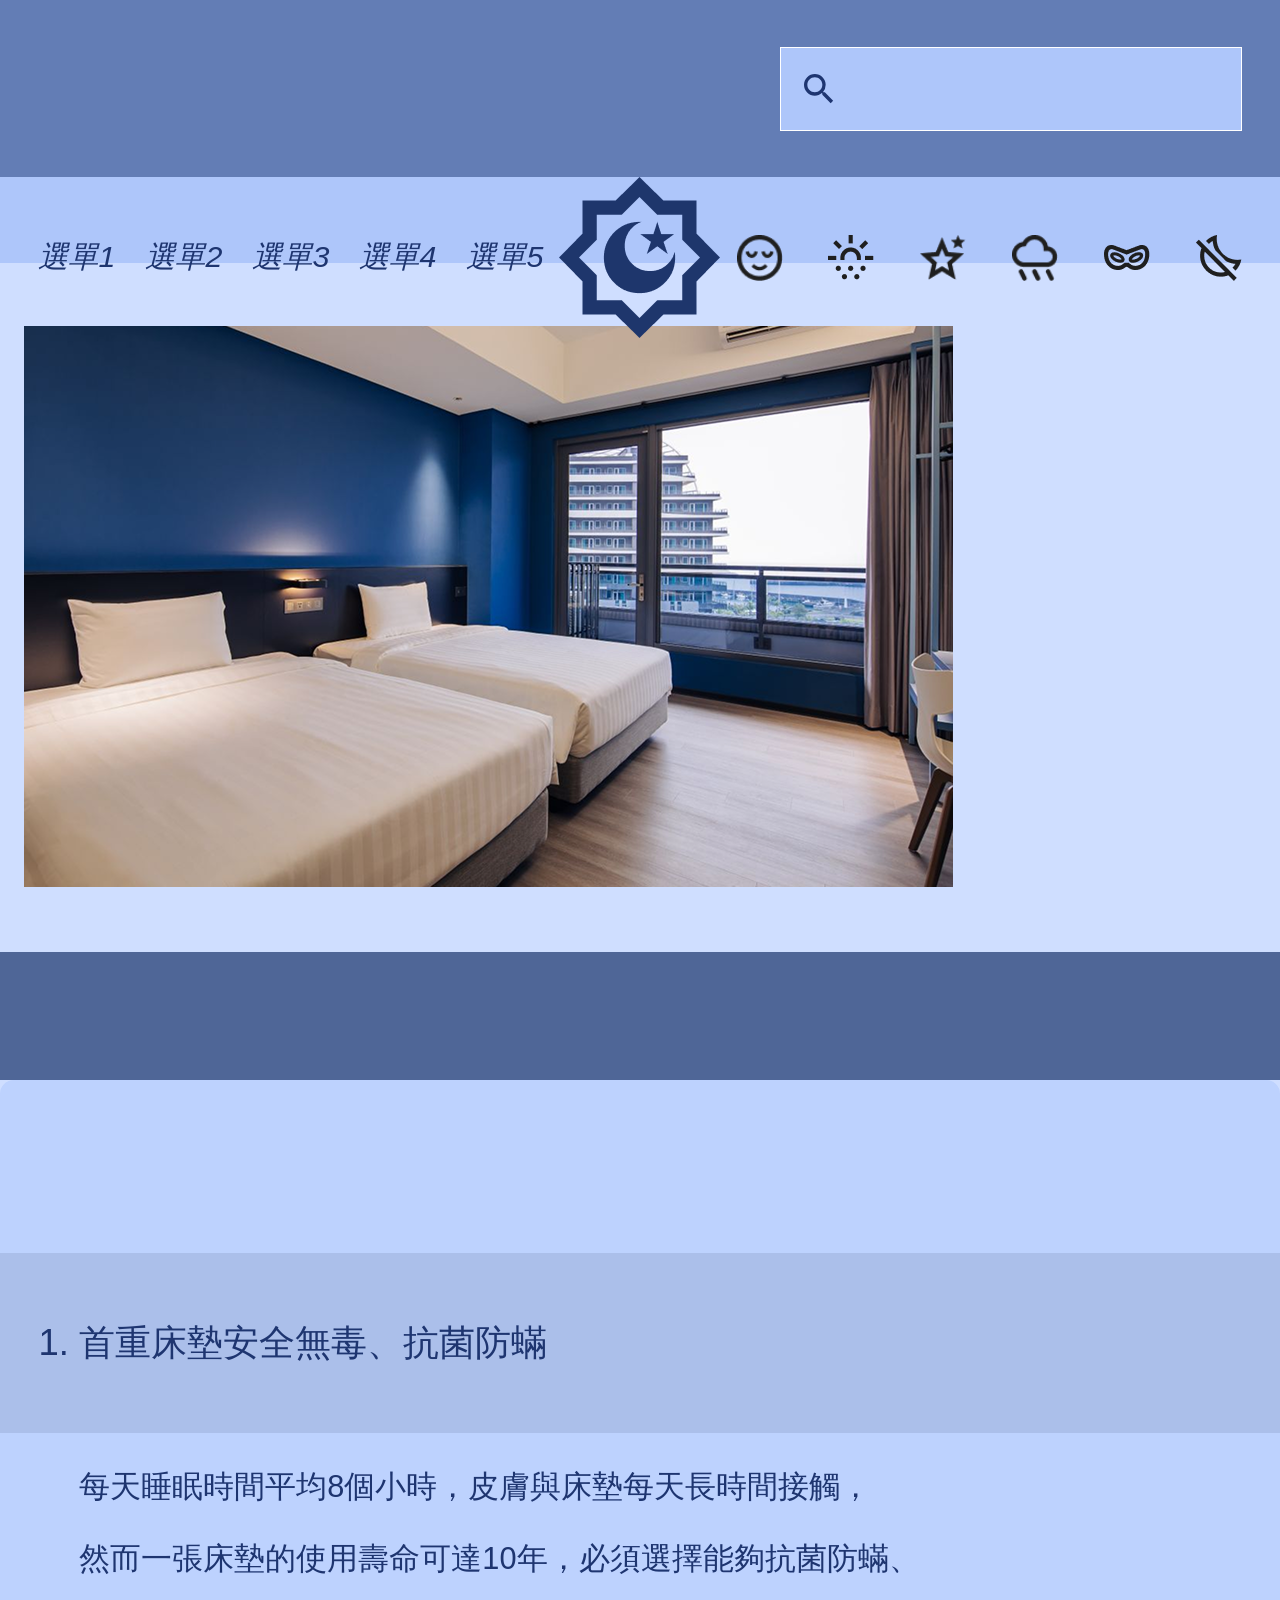
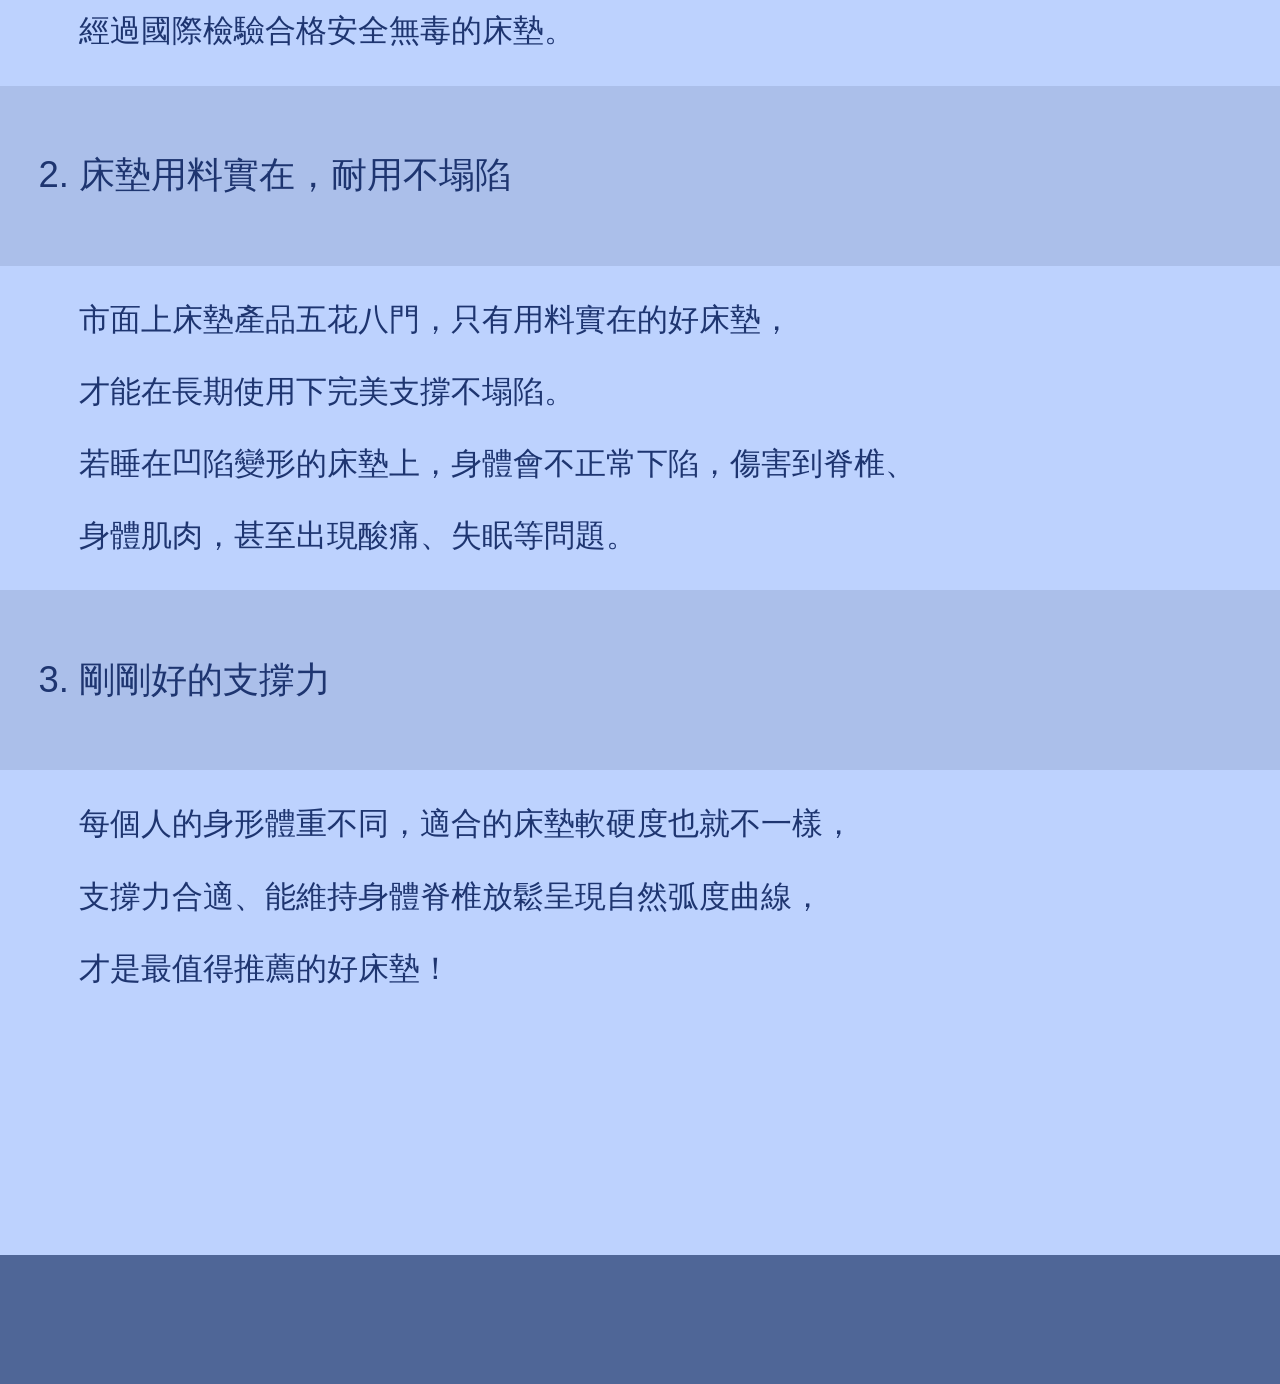
==== web02.html @ d6ff4ab5 "Add files via upload" ====
<!DOCTYPE html>
<html lang="zh-Hant">
<head>
  <meta charset="UTF-8">
  <meta name="viewport" content="width=device-width, initial-scale=1">
  <title>絲棉｜好床墊的三個條件</title>
  <link rel="stylesheet" href="style.css">
</head>
<body>

  <header class="site-header">
    <form class="search" role="search" action="#" method="get">
      <label for="search-input" class="visually-hidden">搜尋</label>
      <svg class="search__icon" viewBox="0 0 24 24" aria-hidden="true">
        <path d="M15.5 14h-.79l-.28-.27A6.47 6.47 0 0 0 16 9.5 6.5 6.5 0 1 0 9.5 16c1.61 0 3.09-.59 4.23-1.57l.27.28v.79l5 4.99L20.49 19l-4.99-5Zm-6 0C7.01 14 5 11.99 5 9.5S7.01 5 9.5 5 14 7.01 14 9.5 11.99 14 9.5 14Z"/>
      </svg>
      <input id="search-input" class="search__input" type="search" name="q">
    </form>
  </header>

  <nav class="site-nav" aria-label="主選單">
    <ul class="nav-menu">
      <li><a href="#">選單1</a></li>
      <li><a href="#">選單2</a></li>
      <li><a href="#">選單3</a></li>
      <li><a href="#">選單4</a></li>
      <li><a href="#">選單5</a></li>
    </ul>

    <a class="nav-logo" href="#" aria-label="回首頁">
      <img src="imggg/logo.png" alt="網站標誌">
    </a>

    <ul class="nav-icons">
      <li><a href="#" aria-label="好眠"><img src="imggg/icon-sleepy_png.png" alt="好眠"></a></li>
      <li><a href="#" aria-label="日出"><img src="imggg/icon-sunrise_png.png" alt="日出"></a></li>
      <li><a href="#" aria-label="星星"><img src="imggg/icon-stars_png.png" alt="星星"></a></li>
      <li><a href="#" aria-label="雨天"><img src="imggg/icon-rain_png.png" alt="雨天"></a></li>
      <li><a href="#" aria-label="面具"><img src="imggg/icon-mask_png.png" alt="面具"></a></li>
      <li><a href="#" aria-label="失眠"><img src="imggg/icon-bedtime-off_png.png" alt="失眠"></a></li>
    </ul>
  </nav>

  <main class="site-main site-main--flush">
    <!-- 內容範圍區域（框線不顯示）：banner -->
    <div class="content">
      <section class="banner" aria-label="頁面 banner">
        <img src="imggg/ALL_room_21L28_7rENrhRBFh_1_png.png" alt="藍色牆面的雙人床客房">
      </section>
    </div>

    <!-- 分隔色帶 -->
    <div class="band" aria-hidden="true"></div>

    <!-- 好床墊三要點 -->
    <section class="info" aria-labelledby="info-title">
      <h1 id="info-title" class="visually-hidden">好床墊的三個條件</h1>

      <article class="info__item">
        <h2>1. 首重床墊安全無毒、抗菌防蟎</h2>
        <p>
          每天睡眠時間平均8個小時，皮膚與床墊每天長時間接觸，<br>
          然而一張床墊的使用壽命可達10年，必須選擇能夠抗菌防蟎、<br>
          經過國際檢驗合格安全無毒的床墊。
        </p>
      </article>

      <article class="info__item">
        <h2>2. 床墊用料實在，耐用不塌陷</h2>
        <p>
          市面上床墊產品五花八門，只有用料實在的好床墊，<br>
          才能在長期使用下完美支撐不塌陷。<br>
          若睡在凹陷變形的床墊上，身體會不正常下陷，傷害到脊椎、<br>
          身體肌肉，甚至出現酸痛、失眠等問題。
        </p>
      </article>

      <article class="info__item info__item--last">
        <h2>3. 剛剛好的支撐力</h2>
        <p>
          每個人的身形體重不同，適合的床墊軟硬度也就不一樣，<br>
          支撐力合適、能維持身體脊椎放鬆呈現自然弧度曲線，<br>
          才是最值得推薦的好床墊！
        </p>
      </article>
    </section>
  </main>

  <footer class="site-footer"></footer>

</body>
</html>
---- style.css ----
/* =====================================================
   style.css  共用樣式（index / web02 / web03 / style）
   目錄：
   1. 變數   2. 基本設定   3. header   4. nav
   5. main / banner / 色帶   6. footer
   7. 首頁（index）   8. web02   9. web03   10. RWD
   ===================================================== */

/* ===== 1. 變數 ===== */
:root {
  --c-header: #637db5;
  --c-nav: #aec6fa;
  --c-main: #cfdeff;
  --c-footer: #4f6697;
  --c-panel: #bdd2fe;
  --c-card: #abbfea;
  --c-ink: #1e3570;

  --logo-size: 162px;
  --header-h: 177px;
  --nav-h: 86px;
  --footer-h: 129px;
}

/* ===== 2. 基本設定 ===== */
*, *::before, *::after { box-sizing: border-box; }

html, body { margin: 0; }

body {
  min-height: 100vh;
  display: flex;
  flex-direction: column;
  font-family: "Noto Sans TC", "PingFang TC", "Microsoft JhengHei", sans-serif;
  color: var(--c-ink);
  background: var(--c-main);
}

ul { margin: 0; padding: 0; list-style: none; }
a { color: inherit; text-decoration: none; }
img { display: block; max-width: 100%; }

.visually-hidden {
  position: absolute;
  width: 1px; height: 1px;
  overflow: hidden;
  clip: rect(0 0 0 0);
  white-space: nowrap;
}

a:focus-visible, input:focus-visible {
  outline: 3px solid var(--c-ink);
  outline-offset: 3px;
}

/* ===== 3. header ===== */
.site-header {
  height: var(--header-h);
  padding: 47px 3% 0;
  display: flex;
  justify-content: flex-end;
  align-items: flex-start;
  background: var(--c-header);
}

.search {
  width: 38.4%;
  min-width: 240px;
  height: 84px;
  display: flex;
  align-items: center;
  gap: 12px;
  padding: 0 18px;
  background: var(--c-nav);
  border: 1px solid #fff;
}

.search__icon {
  flex: none;
  width: 40px;
  height: 40px;
  fill: var(--c-ink);
}

.search__input {
  flex: 1;
  min-width: 0;
  height: 100%;
  border: 0;
  background: transparent;
  font: inherit;
  font-size: 1.25rem;
  color: var(--c-ink);
}
.search__input:focus-visible { outline-offset: -3px; }

/* ===== 4. nav ===== */
.site-nav {
  position: relative;
  height: var(--nav-h);
  display: grid;
  grid-template-columns: 1fr var(--logo-size) 1fr;
  align-items: center;
  padding: 0 3%;
  background: var(--c-nav);
}

.nav-menu {
  display: flex;
  justify-content: space-between;
  padding-right: 3%;
}

.nav-menu a {
  font-size: 1.9rem;
  font-style: italic;
  white-space: nowrap;
}
.nav-menu a:hover { text-decoration: underline; text-underline-offset: 6px; }

/* Logo：置中並向上突出 header */
.nav-logo {
  grid-column: 2;
  justify-self: center;
  align-self: end;
  width: var(--logo-size);
  height: var(--logo-size);
  margin-bottom: -1px;
  position: relative;
  z-index: 2;
}
.nav-logo img { width: 100%; height: 100%; }

.nav-icons {
  grid-column: 3;
  display: flex;
  justify-content: space-between;
  align-items: center;
  padding-left: 3%;
}

/* 圖示尺寸不一，統一放進 46px 方框並保持比例 */
.nav-icons img { width: 46px; height: 46px; object-fit: contain; }
.nav-icons a { display: block; transition: transform .15s; }
.nav-icons a:hover { transform: translateY(-3px); }

/* ===== 5. main / banner / 色帶 ===== */
.site-main {
  flex: 1;
  padding: 63px 0 65px;
  background: var(--c-main);
}

/* web02、web03：內容面板直接接 footer，底部不留白 */
.site-main--flush { padding-bottom: 0; }

/* 內容範圍：1280px，框線不顯示（僅保留版面空間） */
.content {
  width: min(1280px, 100% - 48px);
  min-height: 560px;
  margin: 0 auto;
}

/* banner：依圖片原尺寸顯示（不拉伸），靠左；右側空白露出 main 底色 */
.banner img {
  width: auto;
  height: auto;
  max-width: 100%;
}

/* 分隔色帶 */
.band {
  height: 128px;
  margin-top: 65px;
  background: var(--c-footer);
}

/* ===== 6. footer ===== */
.site-footer {
  height: var(--footer-h);
  background: var(--c-footer);
}

/* ===== 7. 首頁（index）宣傳文案 ===== */
.promo {
  padding: 235px 3% 170px;
}

.promo__panel {
  width: min(1550px, 100%);
  margin: 0 auto;
  padding: 83px 132px;
  display: grid;
  grid-template-columns: 1fr 1fr;
  gap: 76px 86px;
  background: var(--c-panel);
  border-radius: 80px;
}

.card {
  /* 字級以視窗寬度縮放，1920px 時約 50px */
  font-size: clamp(1.2rem, 2.6vw, 3.1rem);
  min-height: 700px;
  padding: 48px 40px;
  display: flex;
  flex-direction: column;
  justify-content: center;
  gap: 0.85em;
  background: var(--c-card);
  border-radius: 44px;
}

.card p { margin: 0; line-height: 1.3; }

.card--left   { align-items: flex-start; padding-left: 16%; }
.card--center { align-items: center; text-align: center; }
.card__title  { font-size: 1.2em; }

/* 右上卡片：文字逐行放大 */
.card--grow p:nth-child(1) { font-size: .9em; }
.card--grow p:nth-child(2) { font-size: .92em; }
.card--grow p:nth-child(3) { font-size: 1.1em; }
.card--grow p:nth-child(4) { font-size: 1.2em; }
.card--grow p:nth-child(5) { font-size: 1.5em; }

/* ===== 8. web02：好床墊三要點（也是 web03 的面板基底） ===== */
.info {
  width: min(1550px, 100%);
  margin: 0 auto;
  padding-top: 173px;
  background: var(--c-panel);
  border-radius: 14px 14px 0 0;
}

.info__item h1,
.info__item h2 {
  margin: 0;
  padding: 0 3%;
  min-height: 180px;
  display: flex;
  align-items: center;
  font-size: clamp(1.2rem, 2.85vw, 3.4rem);
  font-weight: 400;
  background: var(--c-card);
}

.info__item p {
  margin: 0;
  padding: 18px 6.2%;
  font-size: clamp(1rem, 2.4vw, 2.9rem);
  line-height: 2.35;
}

/* 最後一區底部多留白 */
.info__item--last p { padding-bottom: 250px; }

/* ===== 9. web03：床墊種類、材質介紹 ===== */
.info--types { padding-bottom: 100px; }

/* 標題文字與內文對齊（左側縮排） */
.info__item .info__title--indent { padding-left: 6.2%; }

.types {
  margin-top: 85px;
  padding: 0 5.6%;
  display: grid;
  grid-template-columns: 1fr 1fr;
  gap: 53px 59px;
}

.type-card {
  min-height: clamp(260px, 29vw, 560px);
  padding: 40px 36px;
  display: flex;
  flex-direction: column;
  justify-content: center;
  font-size: clamp(1rem, 2.3vw, 2.8rem);
  background: var(--c-card);
  border-radius: 66px;
}

.type-card h2 {
  margin: 0 -.7em .6em;   /* 標題可略微超出內距，避免長標題換行 */
  font-size: 1.2em;
  font-weight: 400;
  text-align: center;
}

.type-card p {
  margin: 0;
  padding: 0 .3em;
  line-height: 1.2;
}

.type-card ul {
  margin: 0;
  padding-left: 2.1em;
  list-style: disc;
}

.type-card li {
  line-height: 1.1;
  margin-bottom: 1.2em;
}
.type-card li:last-child { margin-bottom: 0; }

/* ===== 10. RWD ===== */
@media (max-width: 1100px) {
  .nav-menu a { font-size: 1.4rem; }
  .nav-icons img { width: 34px; height: 34px; }

  /* 首頁 */
  .promo { padding: 120px 3%; }
  .promo__panel { padding: 48px 5%; gap: 32px; border-radius: 48px; }
  .card { min-height: 420px; padding: 32px 24px; border-radius: 32px; }

  /* web02 */
  .info { padding-top: 80px; }
  .info__item h1, .info__item h2 { min-height: 110px; }
  .info__item--last p { padding-bottom: 100px; }

  /* web03 */
  .info--types { padding-bottom: 60px; }
  .types { margin-top: 40px; gap: 28px; }
  .type-card { padding: 28px; border-radius: 40px; }
}

@media (max-width: 760px) {
  :root { --logo-size: 110px; --nav-h: auto; --header-h: 130px; }

  .site-header { padding-top: 24px; }
  .search { width: 100%; height: 64px; }

  .site-nav {
    grid-template-columns: 1fr;
    gap: 12px;
    padding: calc(var(--logo-size) / 2 + 8px) 5% 16px;
  }

  .nav-logo {
    position: absolute;
    top: calc(var(--logo-size) / -2);
    left: 50%;
    transform: translateX(-50%);
  }

  .nav-menu, .nav-icons {
    grid-column: 1;
    padding: 0;
    flex-wrap: wrap;
    gap: 12px 20px;
    justify-content: center;
  }
  .nav-menu a { font-size: 1.2rem; }

  .band { height: 64px; }

  /* 首頁 */
  .promo { padding: 64px 4%; }
  .promo__panel { grid-template-columns: 1fr; }
  .card { font-size: 1.6rem; min-height: 320px; }

  /* web02 */
  .info { padding-top: 40px; }
  .info__item h1, .info__item h2 { min-height: 80px; font-size: 1.3rem; }
  .info__item p { font-size: 1.05rem; line-height: 2; padding: 14px 5%; }
  .info__item p br { display: none; } /* 手機版讓文字自然換行 */
  .info__item--last p { padding-bottom: 48px; }

  /* web03 */
  .types { grid-template-columns: 1fr; padding: 0 4%; }
  .type-card { min-height: 0; font-size: 1.1rem; }
  .type-card li { margin-bottom: .8em; }
}
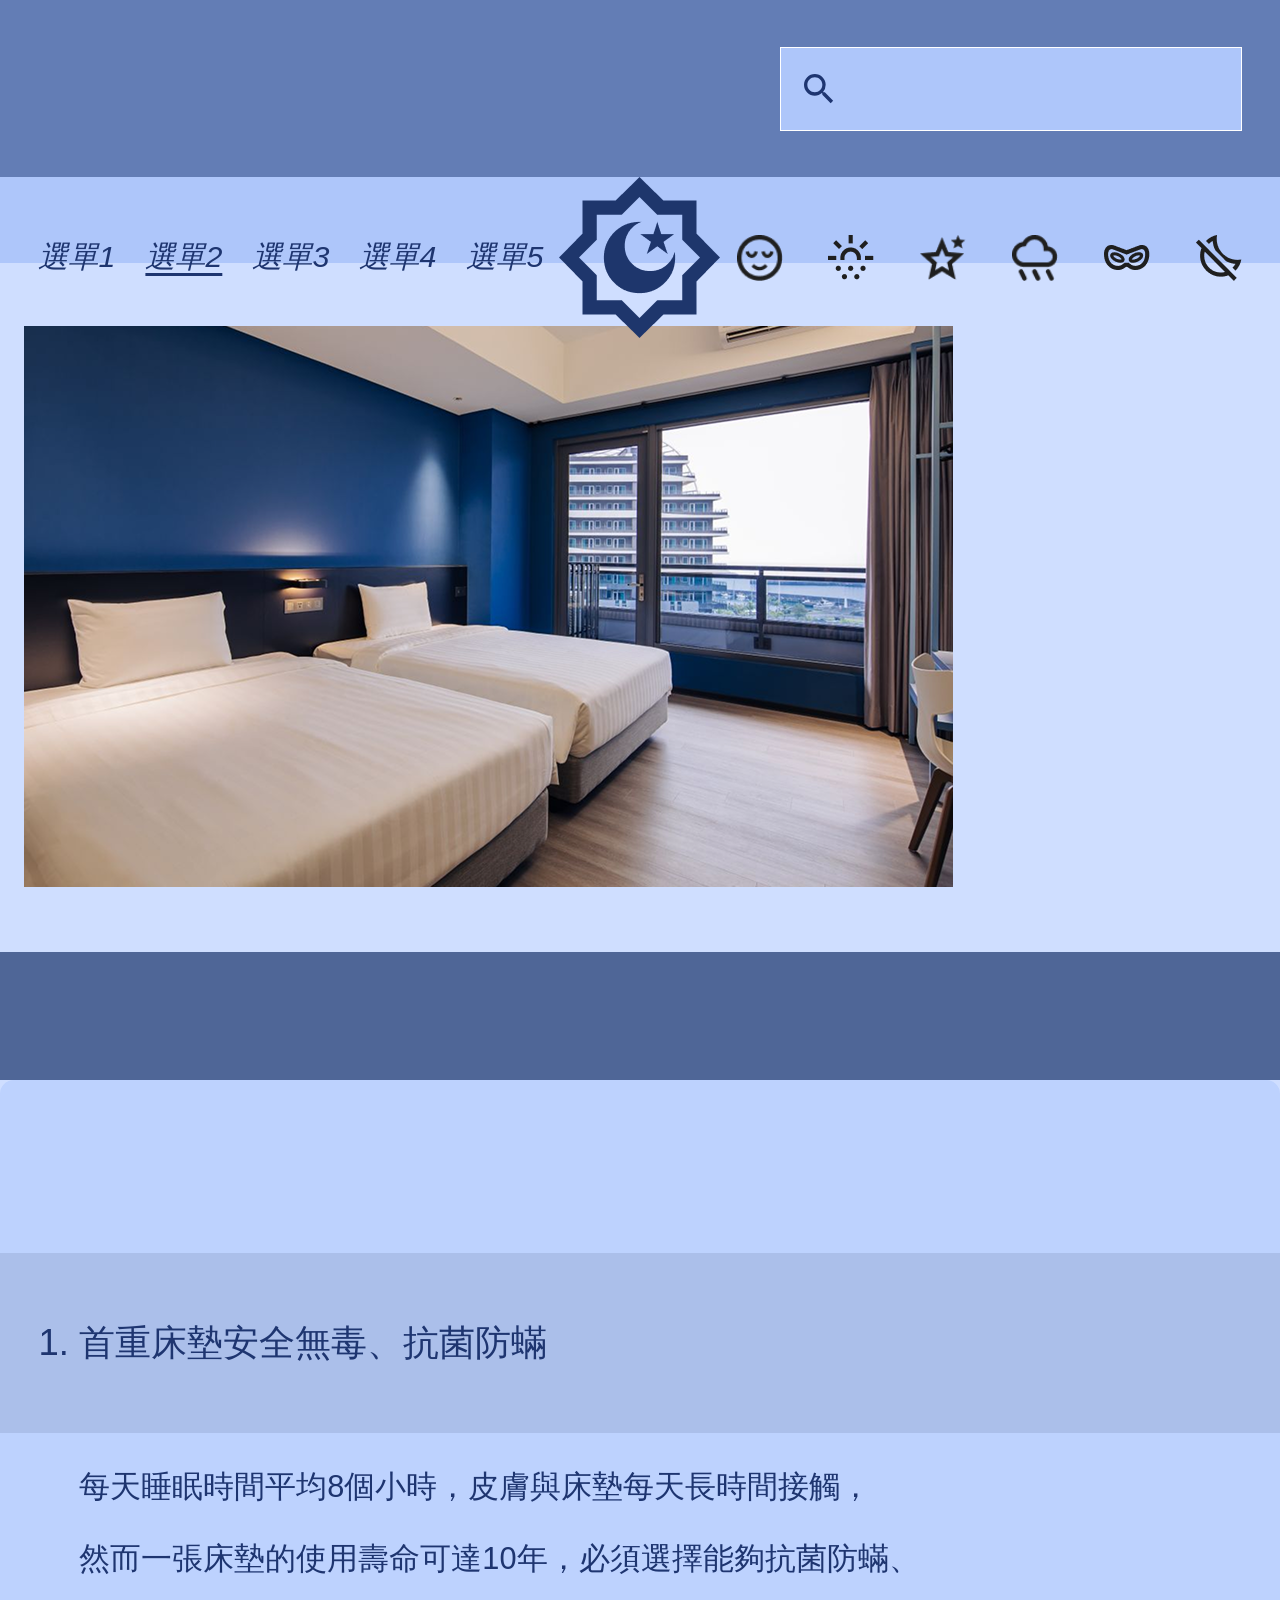
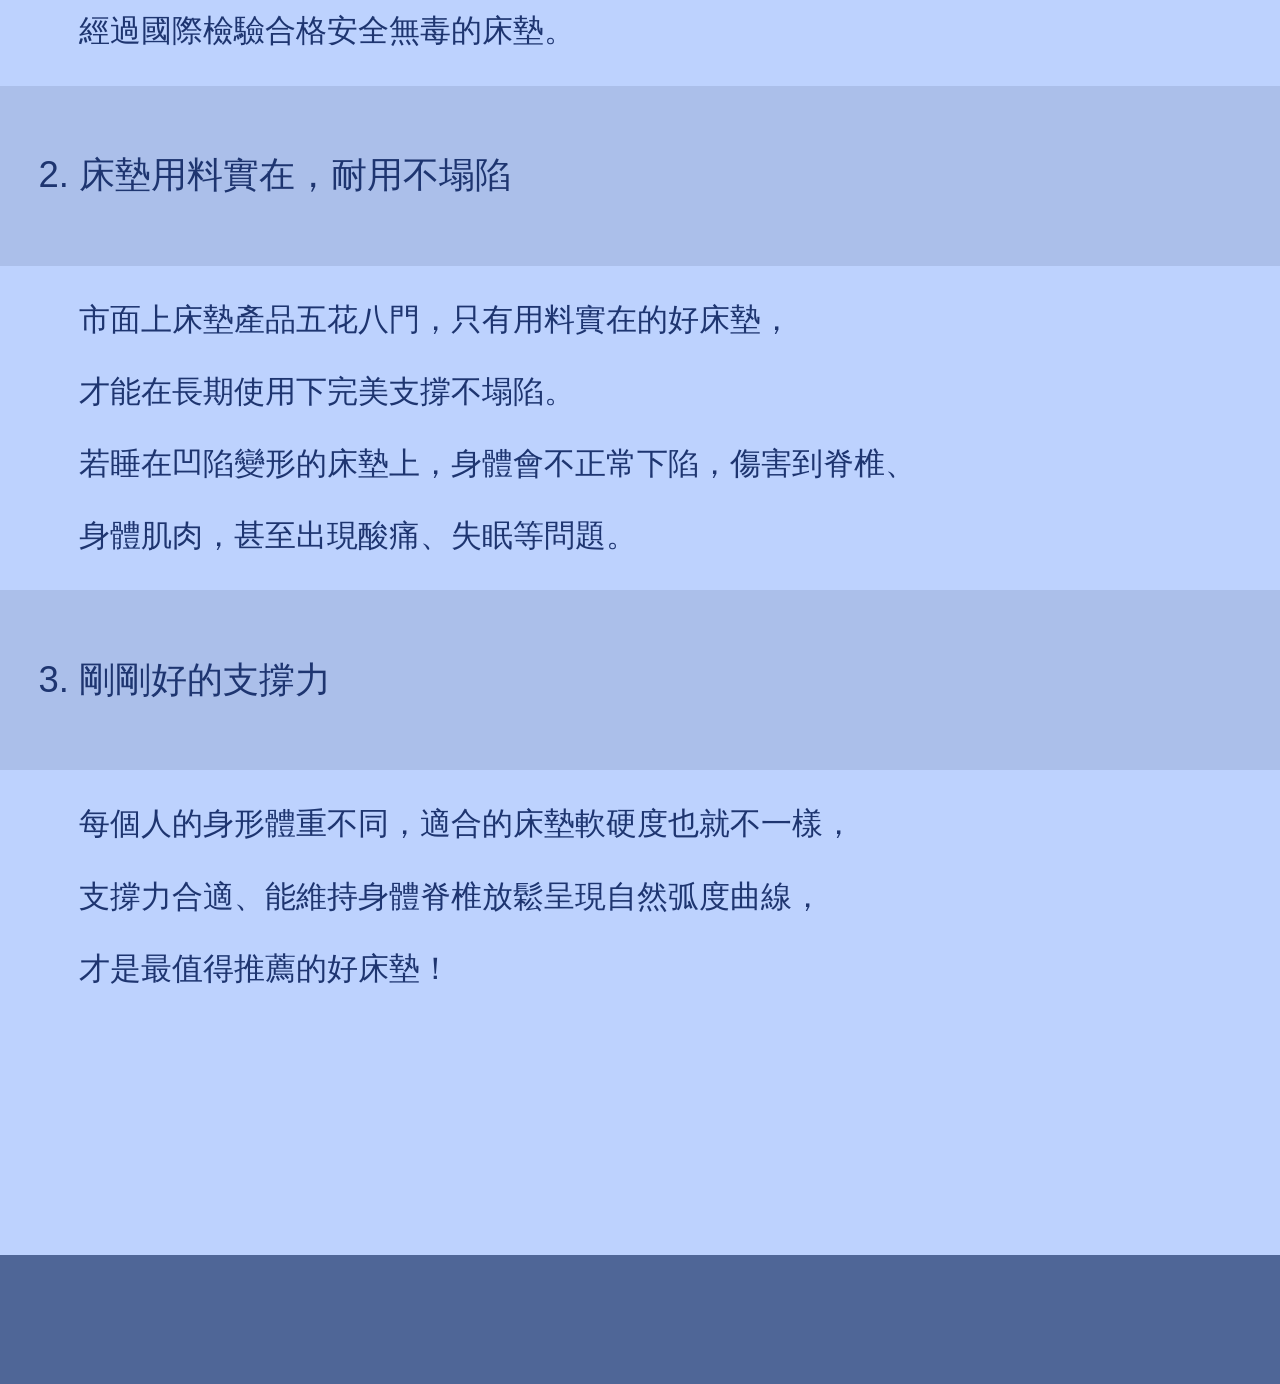
==== commit 2191b792: "Add files via upload" ====
--- a/web02.html
+++ b/web02.html
@@ -20,14 +20,14 @@
 
   <nav class="site-nav" aria-label="主選單">
     <ul class="nav-menu">
-      <li><a href="#">選單1</a></li>
-      <li><a href="#">選單2</a></li>
-      <li><a href="#">選單3</a></li>
+      <li><a href="index.html">選單1</a></li>
+      <li><a href="web02.html" aria-current="page">選單2</a></li>
+      <li><a href="web03.html">選單3</a></li>
       <li><a href="#">選單4</a></li>
       <li><a href="#">選單5</a></li>
     </ul>
 
-    <a class="nav-logo" href="#" aria-label="回首頁">
+    <a class="nav-logo" href="index.html" aria-label="回首頁">
       <img src="imggg/logo.png" alt="網站標誌">
     </a>
 
--- a/style.css
+++ b/style.css
@@ -117,6 +117,13 @@
   white-space: nowrap;
 }
 .nav-menu a:hover { text-decoration: underline; text-underline-offset: 6px; }
+
+/* 目前所在頁面 */
+.nav-menu a[aria-current="page"] {
+  text-decoration: underline;
+  text-decoration-thickness: 3px;
+  text-underline-offset: 6px;
+}
 
 /* Logo：置中並向上突出 header */
 .nav-logo {
